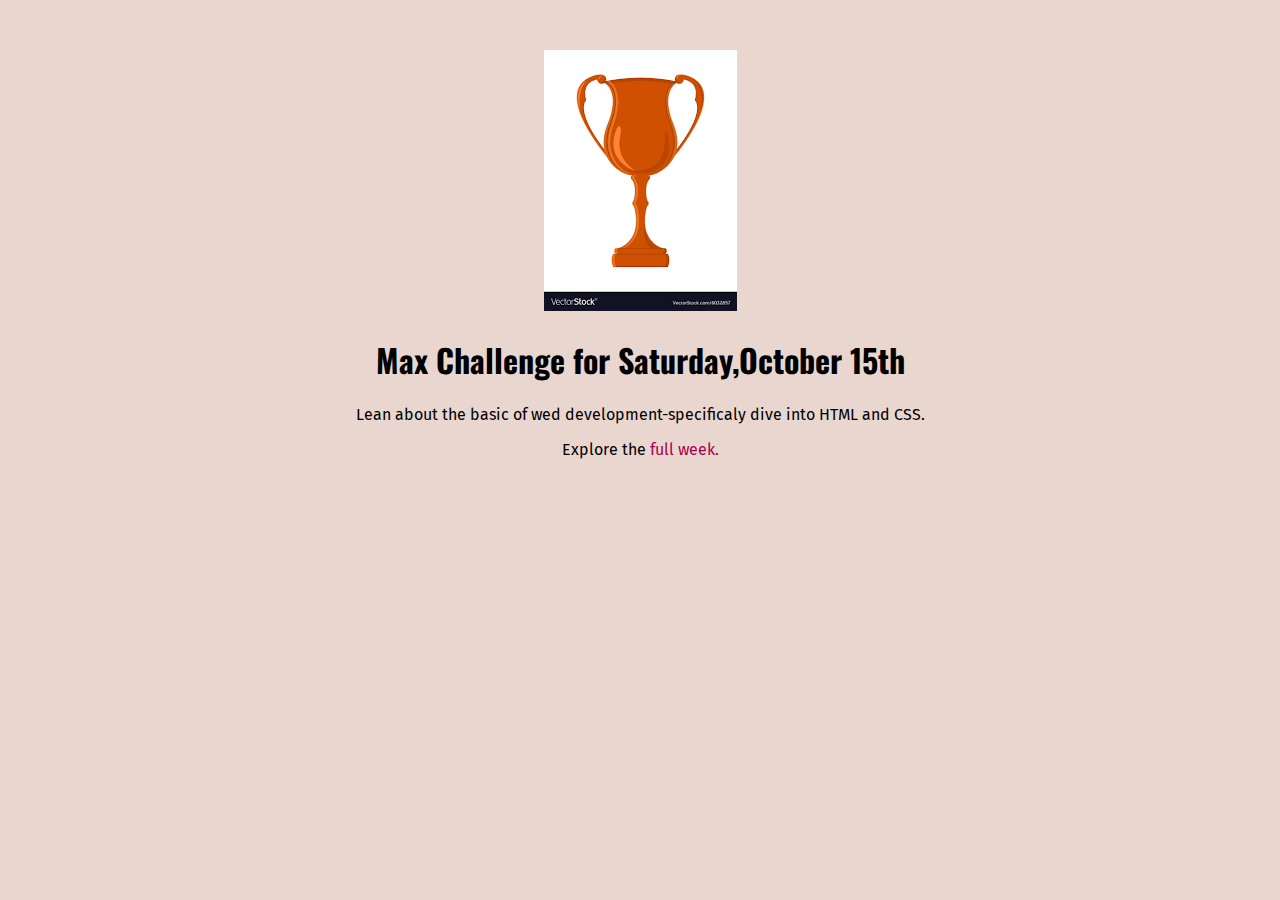
==== Challenge1/index.html @ c312e42c "Adding base files to challenge 1" ====
<!DOCTYPE html>
<html>

<head>
    <meta charset="UTF-8">
    <link rel="preconnect" href="https://fonts.googleapis.com">
    <link rel="preconnect" href="https://fonts.gstatic.com" crossorigin>
    <link href="https://fonts.googleapis.com/css2?family=Fira+Sans:wght@400;700&family=Oswald:wght@700&display=swap"
        rel="stylesheet">
    <link href="styles/shared.css" rel="stylesheet" />
    <link href="styles/daily- chllenge.CSS" rel="stylesheet" />
    <title>My Daily Challenge</title>
</head>

<body>

    <img src="images/trophy.jpg" alt="Trophy">
    <h1>Max Challenge for Saturday,October 15th</h1>
    <p id="todays-challenge">Lean about the basic of wed development-specificaly dive into HTML and CSS.</p>
    <p>Explore the
        <a href="Full-week.html">full week.</a>
    </p>
    <p></p>
</body>

</html>
---- Challenge1/styles/shared.css ----
body {
  text-align: center;
  background-color: rgb(233, 215, 207);
  margin: 50px;
}
h1 {
  font-family: "Oswald", sans-serif;
}

P {
  font-family: "Fira sans", sans-serif;
}

a {
  font-family: "Fira Sans", sans-serif;
  color: rgb(167, 1, 78);
  text-decoration: none;
}
a:hover {
  text-decoration: underline;
}
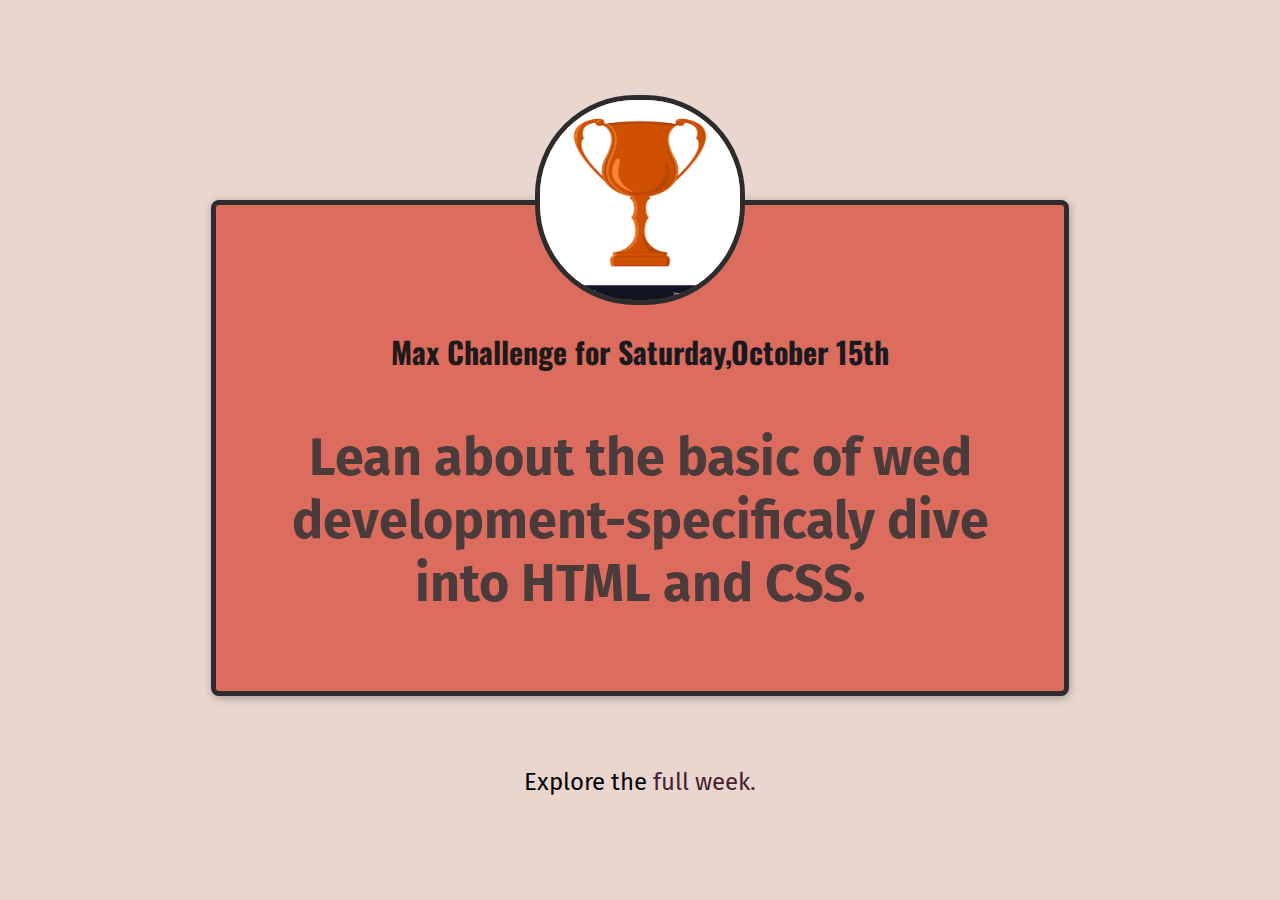
==== commit dc76f357: "finishing challenge 1" ====
--- a/Challenge1/index.html
+++ b/Challenge1/index.html
@@ -8,19 +8,20 @@
     <link href="https://fonts.googleapis.com/css2?family=Fira+Sans:wght@400;700&family=Oswald:wght@700&display=swap"
         rel="stylesheet">
     <link href="styles/shared.css" rel="stylesheet" />
-    <link href="styles/daily- chllenge.CSS" rel="stylesheet" />
+    <link href="styles/daily-challenge.CSS" rel="stylesheet" />
     <title>My Daily Challenge</title>
 </head>
 
 <body>
-
-    <img src="images/trophy.jpg" alt="Trophy">
-    <h1>Max Challenge for Saturday,October 15th</h1>
-    <p id="todays-challenge">Lean about the basic of wed development-specificaly dive into HTML and CSS.</p>
-    <p>Explore the
-        <a href="Full-week.html">full week.</a>
-    </p>
-    <p></p>
+    <main>
+        <img src="images/trophy.jpg" alt="Trophy">
+        <h1>Max Challenge for <span>Saturday,October 15th</span></h1>
+        <p id="todays-challenge">Lean about the basic of wed development-specificaly dive into HTML and CSS.</p>
+    </main>
+    <footer>
+        <p>Explore the <a href="full-week.html">full week.</a>
+        </p>
+    </footer>
 </body>
 
 </html>--- a/Challenge1/styles/shared.css
+++ b/Challenge1/styles/shared.css
@@ -2,13 +2,17 @@
   text-align: center;
   background-color: rgb(233, 215, 207);
   margin: 50px;
+  color: rgb (83,75, 75)
 }
 h1 {
   font-family: "Oswald", sans-serif;
 }
-
+header p {
+  margin-bottom: 36px;
+}
 P {
   font-family: "Fira sans", sans-serif;
+  font-size: 24px;
 }
 
 a {
--- a/Challenge1/styles/daily-challenge.CSS
+++ b/Challenge1/styles/daily-challenge.CSS
@@ -0,0 +1,36 @@
+main {
+  width: 800px;
+  margin: 200px auto 72px auto;
+  background-color: rgb(219, 108, 94);
+  padding: 24px;
+  border: 5px solid rgb(44, 44, 44);
+  border-radius: 8px;
+  box-shadow: 1px 2px 8px rgba(0, 0, 0, 0.3);
+}
+
+img {
+  width: 200px;
+  height: 200px;
+  border-radius: 100px;
+  border: 5px solid rgb(44, 44, 44);
+  margin-top: -134px;
+}
+
+h1 {
+  font-size: 30px;
+  color: rgb(31, 25, 25);
+}
+
+a {
+  color: rgb(73, 29, 50)
+}
+
+span {
+  color: rgb(26, 25, 31);
+}
+
+#todays-challenge {
+  color: rgb(75, 59, 59);
+  font-weight:bold;
+  font-size: 52px;
+}
